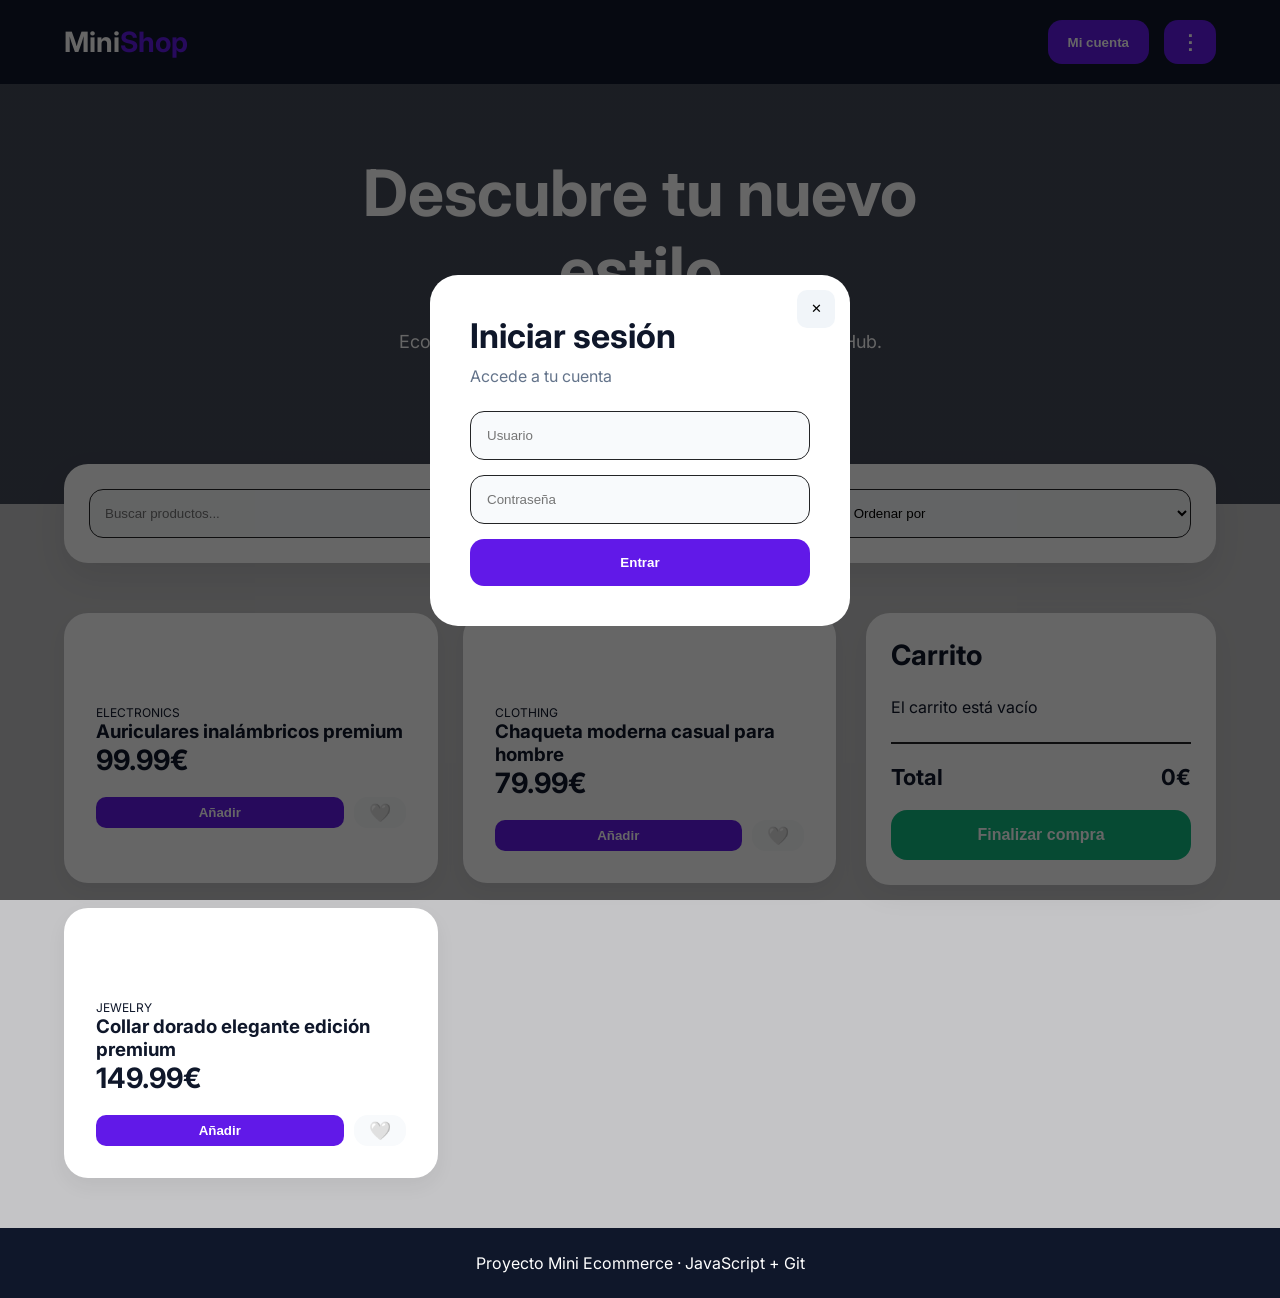
==== index.html @ d948d4ab "html" ====
<!DOCTYPE html>
<html lang="es">

<head>

  <meta charset="UTF-8">

  <meta name="viewport" content="width=device-width, initial-scale=1.0">

  <title>Mini Ecommerce</title>

  <!-- GOOGLE FONTS -->

  <link rel="preconnect" href="https://fonts.googleapis.com">

  <link rel="preconnect" href="https://fonts.gstatic.com" crossorigin>

  <link href="https://fonts.googleapis.com/css2?family=Inter:wght@300;400;500;600;700&display=swap" rel="stylesheet">

  <!-- CSS -->

  <link rel="stylesheet" href="../css/style.css">

</head>

<body>


  <!-- ========================================
  NAVBAR
  ========================================= -->

  <nav>

    <div class="nav-container">

      <!-- LOGO -->

      <div class="logo">

        Mini<span>Shop</span>

      </div>

      <!-- BOTONES NAV -->

     <div class="nav-actions">
    <button class="account-btn">
    Mi cuenta
  </button>
  <button id="adminHeaderBtn" class="admin-btn">Admin</button>

     <div class="dropdown">
      <button class="account-btn">⋮</button>
       <div class="dropdown-content">
       <a href="#" id="adminAccess">Acceso admin</a>
    </div>
  </div>

</div>

  </nav>



  <!-- ========================================
  HERO
  ========================================= -->

  <section class="hero">

    <div class="hero-content">

      <h1>

        Descubre tu nuevo estilo

      </h1>

      <p>

        Ecommerce realizado con JavaScript,
        Fetch API y GitHub.

      </p>

      <button id="buyButton">
        Comprar ahora
      </button>

    </div>

  </section>



  <!-- ========================================
  FILTROS
  ========================================= -->

  <section class="controls">

    <div class="controls-box">

      <!-- TODO:
      Buscador productos
      -->

      <input type="text" id="searchInput" placeholder="Buscar productos...">


      <!-- TODO:
      Filtro categorías
      -->

      <select id="categoryFilter">

        <option value="all">

          Todas las categorías

        </option>

      </select>


      <!-- TODO:
      Ordenaciones
      -->

      <select id="sortSelect">

        <option value="default">

          Ordenar por

        </option>

        <option value="priceAsc">

          Precio ↑

        </option>

        <option value="priceDesc">

          Precio ↓

        </option>

        <option value="az">

          A-Z

        </option>

        <option value="za">

          Z-A

        </option>

      </select>

    </div>

  </section>



  <!-- ========================================
  MAIN
  ========================================= -->

  <main class="main-layout">



    <!-- ========================================
    PRODUCTOS
    ========================================= -->

    <section class="products-grid" id="productsContainer">

      <!-- ========================================
      CARD EJEMPLO 1
      ========================================= -->

      <article class="product-card">

        <div class="product-image">

          <img src="https://fakestoreapi.com/img/81fPKd-2AYL._AC_SL1500_.jpg" alt="Producto ejemplo">

        </div>

        <div class="product-info">

          <p class="product-category">

            electronics

          </p>

          <h3 class="product-title">

            Auriculares inalámbricos premium

          </h3>

          <p class="product-price">

            99.99€

          </p>

          <div class="card-actions">

            <button class="add-btn">

              Añadir

            </button>

            <button class="fav-btn">

              🤍

            </button>

          </div>

        </div>

      </article>



      <!-- ========================================
      CARD EJEMPLO 2
      ========================================= -->

      <article class="product-card">

        <div class="product-image">

          <img src="https://fakestoreapi.com/img/71li-ujtlUL._AC_UX679_.jpg" alt="Producto ejemplo">

        </div>

        <div class="product-info">

          <p class="product-category">

            clothing

          </p>

          <h3 class="product-title">

            Chaqueta moderna casual para hombre

          </h3>

          <p class="product-price">

            79.99€

          </p>

          <div class="card-actions">

            <button class="add-btn">

              Añadir

            </button>

            <button class="fav-btn">

              🤍

            </button>

          </div>

        </div>

      </article>



      <!-- ========================================
      CARD EJEMPLO 3
      ========================================= -->

      <article class="product-card">

        <div class="product-image">

          <img src="https://fakestoreapi.com/img/61U7T1koQqL._AC_SX679_.jpg" alt="Producto ejemplo">

        </div>

        <div class="product-info">

          <p class="product-category">

            jewelry

          </p>

          <h3 class="product-title">

            Collar dorado elegante edición premium

          </h3>

          <p class="product-price">

            149.99€

          </p>

          <div class="card-actions">

            <button class="add-btn" data-id="${product.id}">

              Añadir

            </button>

            <button class="fav-btn" data-id="${product.id}">

              🤍

            </button>

          </div>

        </div>

      </article>

    </section>



    <!-- ========================================
    CARRITO
    ========================================= -->

    <aside class="cart-panel">

      <h2>

        Carrito

      </h2>


      <!-- TODO:
      Pintar carrito dinámicamente
      -->

      <div id="cartContainer">

        <!-- EJEMPLO ITEM -->

        <div class="cart-item">

          <div class="cart-item-info">

            <p class="cart-item-title">

              Producto ejemplo

            </p>

            <p class="cart-item-price">

              1 x 99.99€

            </p>

          </div>

          <button class="remove-btn">

            X

          </button>

        </div>

      </div>


      <!-- TOTAL -->

      <div class="cart-total">

        <span>

          Total

        </span>

        <span id="cartTotal">

          99.99€

        </span>

      </div>


      <!-- TODO:
      Vaciar carrito / checkout
      -->

      <button class="checkout-btn">

        Finalizar compra

      </button>

    </aside>

  </main>



  <!-- ========================================
  MODAL LOGIN
  ========================================= -->

  <div class="login-modal hidden" id="loginModal">

    <div class="login-box">

      <!-- BOTÓN CERRAR -->

      <button class="close-login" id="closeLogin">

        ✕

      </button>


      <!-- TÍTULO -->

      <h2>

        Iniciar sesión

      </h2>


      <p>

        Accede a tu cuenta

      </p>


      <!-- FORM LOGIN -->

      <form id="loginForm">

        <input type="text" id="username" name="username" placeholder="Usuario" required>

        <input type="password" id="password" name="password" placeholder="Contraseña" required>

        <button type="submit">

          Entrar

        </button>

      </form>

    </div>

  </div>



  <!-- ========================================
  FOOTER
  ========================================= -->

  <footer>

    <p>

      Proyecto Mini Ecommerce · JavaScript + Git

    </p>

  </footer>



  <!-- JAVASCRIPT -->

  <script src="../js/main.js"></script>

</body>

</html>
---- css/style.css ----
/* ========================================
RESET
======================================== */

*{
  margin:0;
  padding:0;
  box-sizing:border-box;
}

.prueba{
  background: red;
}

/* ========================================
VARIABLES
======================================== */

:root{

  --bg:#7a7a7e70;

  --white:#a09797;

  --text:#0f172a;

  --muted:#64748b;

  --primary:#6119e8;

  --primary-hover:#4600e8f8;

  --success:#10b981;

  --danger:#ef4444;

  --border:#232426;

}


/* ========================================
BODY
======================================== */

body{

  font-family:'Inter', sans-serif;

  background:var(--bg);

  color:var(--text);

}
/* ========================================
NAVBAR
======================================== */

nav{

  position:sticky;

  top:0;

  z-index:100;

  background:#0f172a;

  padding:20px 0;

}


.nav-container{

  width:90%;

  max-width:1400px;

  margin:auto;

  display:flex;

  justify-content:space-between;

  align-items:center;

}


.logo{

  font-size:28px;

  font-weight:700;

  color:white;

}


.logo span{

  color:var(--primary);

}


.nav-actions{

  display:flex;

  gap:15px;

}


.account-btn{

  border:none;

  background:var(--primary);

  color:white;

  padding:12px 20px;

  border-radius:14px;

  cursor:pointer;

  font-weight:600;

  transition:0.3s;

}


.account-btn:hover{

  background:var(--primary-hover);

}


/* ========================================
HERO
======================================== */

.hero{

  height:420px;

  background:
  linear-gradient(
    rgba(15,23,42,0.7),
    rgba(15,23,42,0.7)
  ),

  url("https://images.unsplash.com/photo-1523381210434-271e8be1f52b?q=80&w=1400&auto=format&fit=crop");

  background-size:cover;

  background-position:center;

  display:flex;

  justify-content:center;

  align-items:center;

  text-align:center;

  color:white;

  padding:20px;

}


.hero-content{

  max-width:700px;

}


.hero h1{

  font-size:64px;

  margin-bottom:20px;

}


.hero p{

  font-size:18px;

  line-height:1.6;

  margin-bottom:30px;

}


.hero button{

  border:none;

  background:var(--primary);

  color:white;

  padding:16px 30px;

  border-radius:14px;

  cursor:pointer;

  font-weight:600;

  transition:0.3s;

}


.hero button:hover{

  background:var(--primary-hover);

}


/* ========================================
FILTROS
======================================== */

.controls{

  width:90%;

  max-width:1400px;

  margin:auto;

  margin-top:-40px;

  position:relative;

  z-index:20;

}


.controls-box{

  background:white;

  border-radius:24px;

  padding:25px;

  display:flex;

  gap:15px;

  flex-wrap:wrap;

  box-shadow:0 15px 35px rgba(0,0,0,0.08);

}


.controls input,
.controls select{

  flex:1;

  min-width:220px;

  padding:15px;

  border-radius:14px;

  border:1px solid var(--border);

  background:#f8fafc;

  outline:none;

}


/* ========================================
MAIN LAYOUT
======================================== */

.main-layout{

  width:90%;

  max-width:1400px;

  margin:50px auto;

  display:grid;

  grid-template-columns:1fr 350px;

  gap:30px;

}


/* ========================================
PRODUCTOS
======================================== */

.products-grid{

  display:grid;

  grid-template-columns:
  repeat(auto-fit, minmax(260px,1fr));

  gap:25px;

}


/* ========================================
CARD PRODUCTO
======================================== */

.product-card{

  background:white;
  padding: 10px;

  border-radius:24px;

  overflow:hidden;

  transition:0.3s;

  box-shadow:0 8px 20px rgba(0,0,0,0.05);
}


.product-card:hover{

  transform:translateY(-8px);

  box-shadow:0 20px 40px rgba(0,0,0,0.08);

}


.product-image{

  height:260px;

  background:white;

  display:flex;

  justify-content:center;

  align-items:center;

  padding:30px;

}


.product-image img{

  max-width:100%;

  max-height:100%;

  object-fit:contain;

}


.product-info{

  padding:22px;

}


.product-category{

  font-size:12px;

  text-transform:uppercase;

}

/* FAVORITOS */
.fav-btn{
  border: none;
  background: transparent;
  font-size:18px;
  cursor: pointer;
  transition: color 0.15s ease;
  color: #666;
}
.fav-btn.favorited{
  color: var(--danger);
}

/* Avatar en navbar */
.nav-avatar{
  width:28px;
  height:28px;
  border-radius:50%;
  object-fit:cover;
  vertical-align:middle;
  margin-right:8px;
  border:2px solid rgba(255,255,255,0.06);
}

/* Menú de cuenta (avatar) */
.account-menu{
  position: absolute;
  background: white;
  box-shadow: 0 10px 30px rgba(0,0,0,0.12);
  border-radius:10px;
  overflow:hidden;
  z-index:1500;
  min-width:160px;
}
.account-menu a, .account-menu button{
  display:block;
  padding:12px 16px;
  color:var(--text);
  text-decoration:none;
  background:transparent;
  border:0;
  text-align:left;
  width:100%;
  cursor:pointer;
}
.account-menu a:hover, .account-menu button:hover{
  background:#f3f4f6;
}

  color:var(--primary);

  margin-bottom:10px;

  font-weight:700;

}


.product-title{
  text-align: center;
  font-size:18px;

  margin-bottom:15px;

  line-height:1.4;

  min-height:50px;

}


.product-price{

  font-size:28px;

  font-weight:700;

  margin-bottom:20px;

}


.card-actions{

  display:flex;

  gap:10px;

}


/* ========================================
BOTONES CARD
======================================== */

.add-btn{

  flex:1;

  border:none;

  background:var(--primary);

  color:white;

  padding:14px;

  border-radius:14px;

  cursor:pointer;

  font-weight:600;

  transition:0.3s;

}


.add-btn:hover{

  background:var(--primary-hover);

}


.fav-btn{

  width:52px;

  border:none;

  border-radius:14px;

  background:#f8fafc;

  cursor:pointer;

  font-size:18px;

  transition:0.3s;

}


.fav-btn:hover{

  background:#fee2e2;

}


/* ========================================
CARRITO
======================================== */

.cart-panel{

  background:white;

  border-radius:24px;

  padding:25px;

  height:fit-content;

  position:sticky;

  top:100px;

  box-shadow:0 10px 30px rgba(0,0,0,0.05);

}


.cart-panel h2{

  margin-bottom:25px;

  font-size:28px;

}


.cart-item{

  display:flex;

  justify-content:space-between;

  align-items:center;

  padding:15px 0;

  border-bottom:1px solid var(--border);

}


.cart-item-info{

  flex:1;

}


.cart-item-title{

  font-size:14px;

  font-weight:600;

  margin-bottom:5px;

}


.cart-item-price{

  color:var(--muted);

  font-size:14px;

}


.remove-btn{

  width:36px;

  height:36px;

  border:none;

  border-radius:10px;

  background:#fee2e2;

  color:var(--danger);

  cursor:pointer;

  font-weight:bold;

}


.cart-total{

  margin-top:25px;

  padding-top:20px;

  border-top:2px solid var(--border);

  display:flex;

  justify-content:space-between;

  font-size:22px;

  font-weight:700;

}


/* ========================================
CHECKOUT BUTTON
======================================== */

.checkout-btn{

  width:100%;

  margin-top:20px;

  border:none;

  background:var(--success);

  color:white;

  padding:16px;

  border-radius:16px;

  cursor:pointer;

  font-size:16px;

  font-weight:600;

}


/* ========================================
LOGIN MODAL
======================================== */

.login-modal{

  position:fixed;

  inset:0;

  background:rgba(0,0,0,0.6);

  display:flex;

  justify-content:center;

  align-items:center;

  z-index:999;

}


.login-modal.hidden{

  display:none;

}


.login-box{

  width:100%;

  max-width:420px;

  background:white;

  padding:40px;

  border-radius:28px;

  position:relative;

}


.login-box h2{

  font-size:34px;

  margin-bottom:10px;

}


.login-box p{

  color:var(--muted);

  margin-bottom:25px;

}


.login-box form{

  display:flex;

  flex-direction:column;

  gap:15px;

}


.login-box input{

  padding:16px;

  border-radius:14px;

  border:1px solid var(--border);

  background:#f8fafc;

  outline:none;

}


.login-box button[type="submit"]{

  border:none;

  background:var(--primary);

  color:white;

  padding:16px;

  border-radius:14px;

  cursor:pointer;

  font-weight:600;

}


.close-login{

  position:absolute;

  top:15px;

  right:15px;

  width:38px;

  height:38px;

  border:none;

  border-radius:10px;

  background:#f1f5f9;

  cursor:pointer;

}


/* ========================================
FOOTER
======================================== */

footer{

  margin-top:50px;

  background:#0f172a;

  color:white;

  text-align:center;

  padding:25px;

}


/* ========================================
RESPONSIVE
======================================== */

@media(max-width:1100px){

  .main-layout{

    grid-template-columns:1fr;

  }

}


@media(max-width:768px){

  .hero h1{

    font-size:42px;

  }

}



/*BOTON DETALLES 
*/

.details-btn {

   border:none;

  background:var(--primary);

  color:white;

  padding:12px 20px;

  border-radius:14px;

  cursor:pointer;

  font-weight:600;

  transition:0.3s;

}


/*DEPLEGABLE*/

/* Dropdown container */
.dropdown {
  position: relative;
  display: inline-block;
}

/* Dropdown button (los tres puntitos) */
.dropdown .account-btn {
  padding: 12px 16px;
  font-size: 20px;
  line-height: 1;
}

/* Dropdown content (inicialmente oculto) */
.dropdown-content {
  display: none;
  position: absolute;
  background-color: white;
  min-width: 160px;
  box-shadow: 0px 8px 16px rgba(0,0,0,0.2);
  border-radius: 10px;
  z-index: 1000;
  right: 0;
  top: 100%;
  overflow: hidden;
}

/* Links dentro del dropdown */
.dropdown-content a {
  color: var(--text);
  padding: 12px 16px;
  text-decoration: none;
  display: block;
  transition: 0.2s;
}

.dropdown-content a:hover {
  background-color: var(--primary-hover);
  color: white;
}

/* Mostrar dropdown al pasar el mouse */
.dropdown:hover .dropdown-content {
  display: block;
  cursor: pointer;
}

/* Visible class for click toggle (mobile) */
.dropdown-content.visible{
  display:block;
}

/* ============================
   Admin panel styles
   ============================ */
.container{
  width:90%;
  max-width:1100px;
  margin:32px auto;
}
.header{
  display:flex;
  align-items:center;
  justify-content:space-between;
  gap:16px;
  margin-bottom:18px;
}
.stats{
  display:grid;
  grid-template-columns:repeat(4,1fr);
  gap:16px;
  margin-bottom:18px;
}
.stat-card{
  background:white;
  padding:18px;
  border-radius:12px;
  box-shadow:0 8px 20px rgba(0,0,0,0.04);
  text-align:center;
}
.table-container{
  background:white;
  padding:12px;
  border-radius:12px;
  box-shadow:0 8px 20px rgba(0,0,0,0.04);
}
.table-container table{width:100%;border-collapse:collapse}
.table-container th,.table-container td{padding:10px;border-bottom:1px solid #f1f5f9}
.product-image{width:56px;height:56px;object-fit:contain}
.actions button{margin-right:8px;padding:8px 12px;border-radius:8px;border:none;cursor:pointer}
.add-btn{background:var(--primary);color:#fff;padding:8px 12px;border-radius:10px;border:none}
.save-btn{background:var(--success);color:#fff;padding:10px 14px;border-radius:10px;border:none}
.modal{position:fixed;inset:0;background:rgba(0,0,0,0.5);display:flex;align-items:center;justify-content:center}
.modal .modal-content{background:white;padding:20px;border-radius:12px;width:420px}

@media(max-width:900px){
  .stats{grid-template-columns:repeat(2,1fr)}
}
@media(max-width:600px){
  .stats{grid-template-columns:1fr}
}

/* Admin header button */
.admin-btn, #adminHeaderBtn{
  border:none;
  background:var(--primary);
  color:white;
  padding:10px 14px;
  border-radius:12px;
  cursor:pointer;
  font-weight:700;
}
.admin-btn:hover, #adminHeaderBtn:hover{ background:var(--primary-hover); }
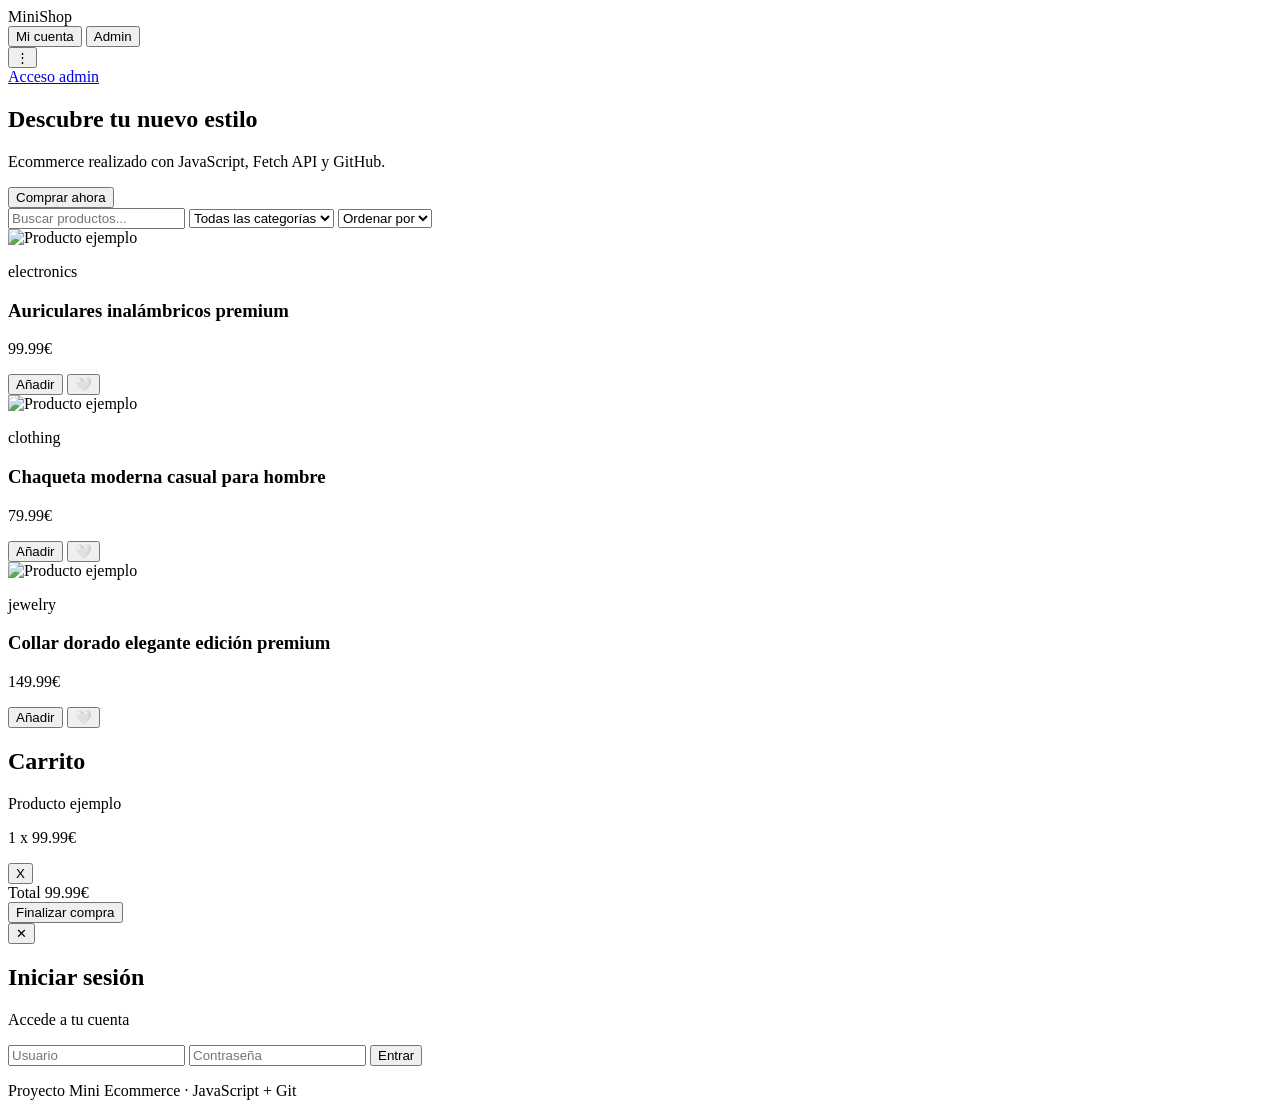
==== commit 72dbc235: "Fix HTML encoding issues in index.html" ====
--- a/index.html
+++ b/index.html
@@ -19,7 +19,7 @@
 
   <!-- CSS -->
 
-  <link rel="stylesheet" href="../css/style.css">
+  <link rel="stylesheet" href="style.css">
 
 </head>
 
@@ -504,8 +504,8 @@
 
   <!-- JAVASCRIPT -->
 
-  <script src="../js/main.js"></script>
+  <script src="main.js"></script>
 
 </body>
 
-</html>+</html>
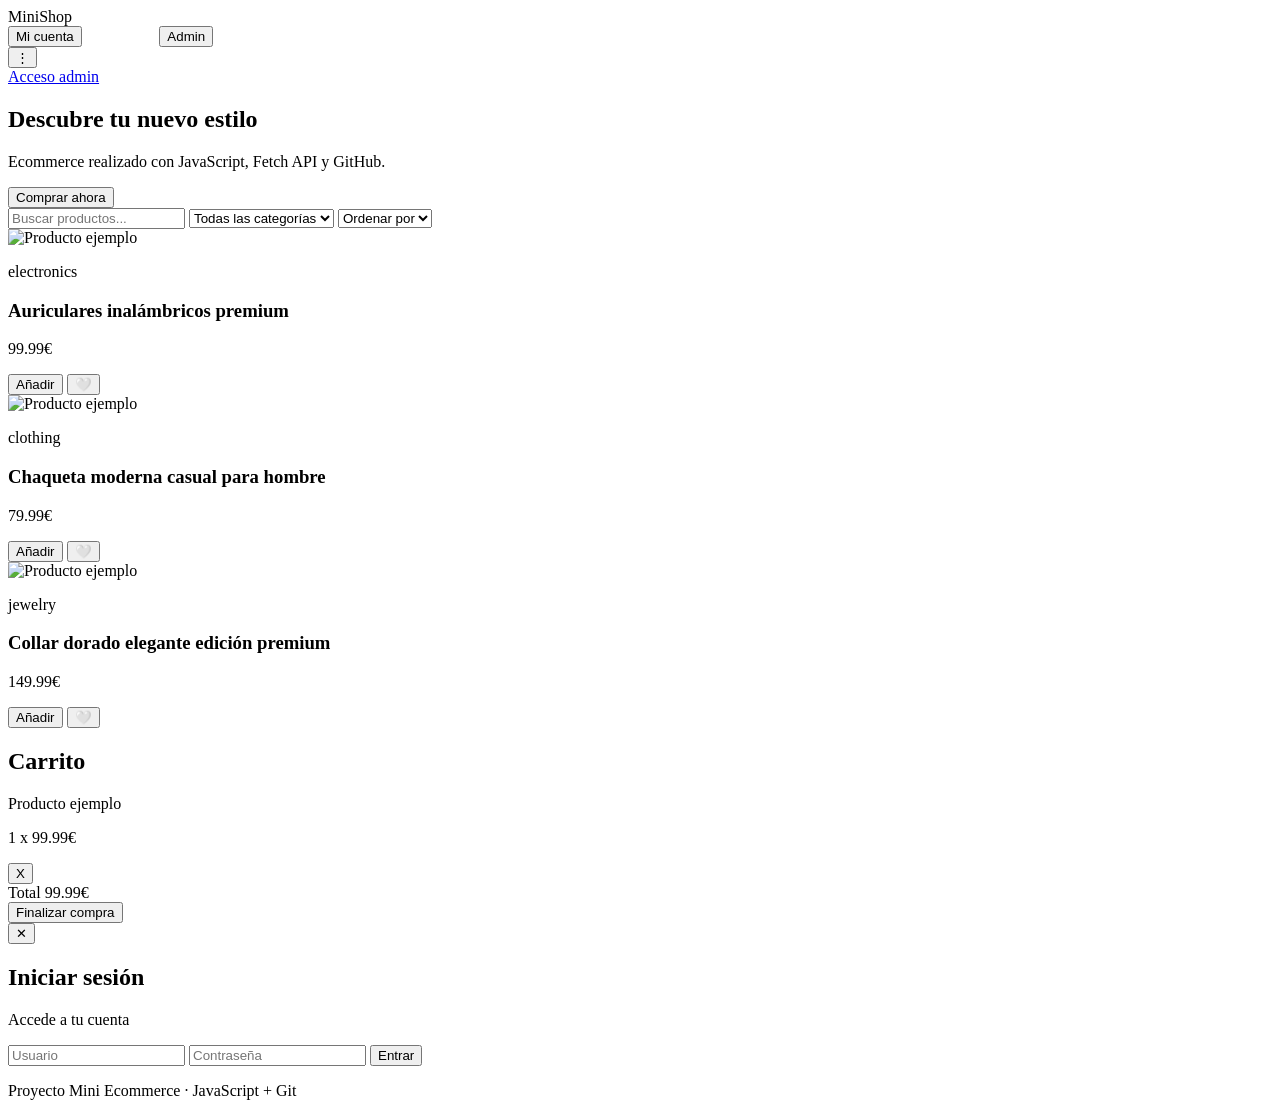
==== commit 160387e3: "new index" ====
--- a/index.html
+++ b/index.html
@@ -19,7 +19,7 @@
 
   <!-- CSS -->
 
-  <link rel="stylesheet" href="style.css">
+  <link rel="stylesheet" href="../css/style.css">
 
 </head>
 
@@ -48,6 +48,7 @@
     <button class="account-btn">
     Mi cuenta
   </button>
+  <a id="profileLink" class="profile-link" href="perfil_boiler.html" style="color:white;text-decoration:none;padding:12px 16px;border-radius:12px;background:transparent;border:1px solid rgba(255,255,255,0.06);">Perfil</a>
   <button id="adminHeaderBtn" class="admin-btn">Admin</button>
 
      <div class="dropdown">
@@ -504,7 +505,7 @@
 
   <!-- JAVASCRIPT -->
 
-  <script src="main.js"></script>
+  <script src="../js/main.js"></script>
 
 </body>
 
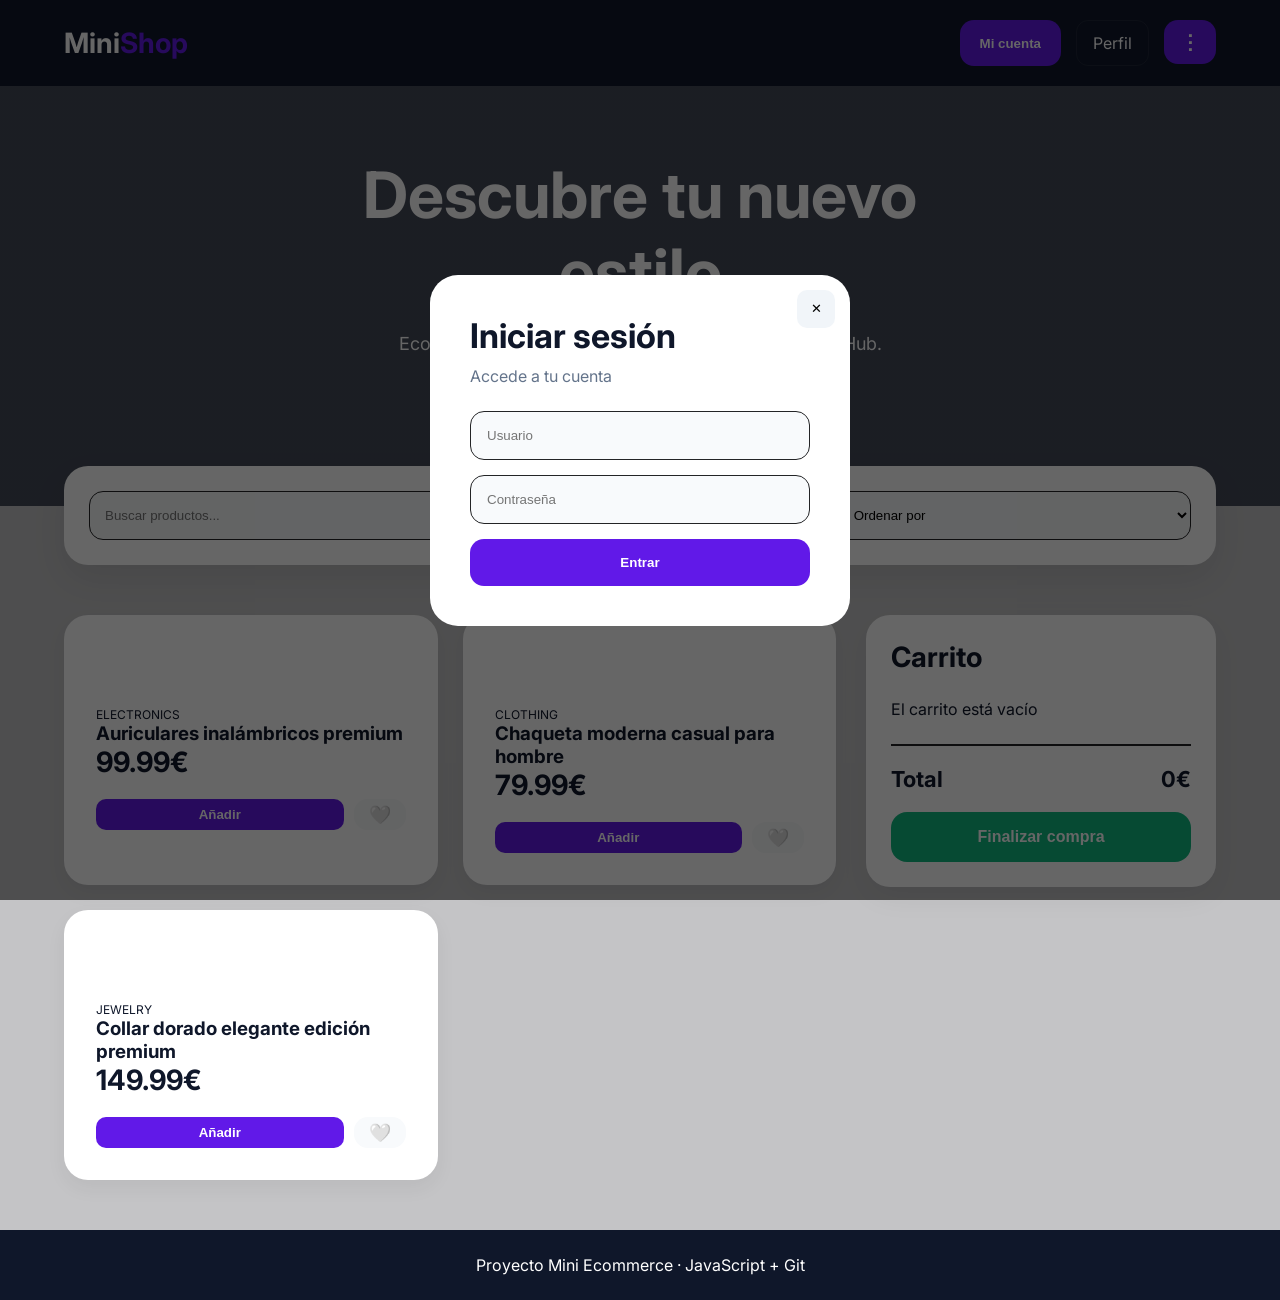
==== commit 70213bba: "editar index" ====
--- a/index.html
+++ b/index.html
@@ -19,7 +19,7 @@
 
   <!-- CSS -->
 
-  <link rel="stylesheet" href="../css/style.css">
+  <link rel="stylesheet" href="style.css">
 
 </head>
 
@@ -505,7 +505,7 @@
 
   <!-- JAVASCRIPT -->
 
-  <script src="../js/main.js"></script>
+  <script src="main.js"></script>
 
 </body>
 
--- a/style.css
+++ b/style.css
@@ -0,0 +1,1015 @@
+/* ========================================
+RESET
+======================================== */
+
+*{
+  margin:0;
+  padding:0;
+  box-sizing:border-box;
+}
+
+.prueba{
+  background: red;
+}
+
+/* ========================================
+VARIABLES
+======================================== */
+
+:root{
+
+  --bg:#7a7a7e70;
+
+  --white:#a09797;
+
+  --text:#0f172a;
+
+  --muted:#64748b;
+
+  --primary:#6119e8;
+
+  --primary-hover:#4600e8f8;
+
+  --success:#10b981;
+
+  --danger:#ef4444;
+
+  --border:#232426;
+
+}
+
+
+/* ========================================
+BODY
+======================================== */
+
+body{
+
+  font-family:'Inter', sans-serif;
+
+  background:var(--bg);
+
+  color:var(--text);
+
+}
+/* ========================================
+NAVBAR
+======================================== */
+
+nav{
+
+  position:sticky;
+
+  top:0;
+
+  z-index:100;
+
+  background:#0f172a;
+
+  padding:20px 0;
+
+}
+
+
+.nav-container{
+
+  width:90%;
+
+  max-width:1400px;
+
+  margin:auto;
+
+  display:flex;
+
+  justify-content:space-between;
+
+  align-items:center;
+
+}
+
+
+.logo{
+
+  font-size:28px;
+
+  font-weight:700;
+
+  color:white;
+
+}
+
+
+.logo span{
+
+  color:var(--primary);
+
+}
+
+
+.nav-actions{
+
+  display:flex;
+
+  gap:15px;
+
+}
+
+
+.account-btn{
+
+  border:none;
+
+  background:var(--primary);
+
+  color:white;
+
+  padding:12px 20px;
+
+  border-radius:14px;
+
+  cursor:pointer;
+
+  font-weight:600;
+
+  transition:0.3s;
+
+}
+
+
+.account-btn:hover{
+
+  background:var(--primary-hover);
+
+}
+
+
+/* ========================================
+HERO
+======================================== */
+
+.hero{
+
+  height:420px;
+
+  background:
+  linear-gradient(
+    rgba(15,23,42,0.7),
+    rgba(15,23,42,0.7)
+  ),
+
+  url("https://images.unsplash.com/photo-1523381210434-271e8be1f52b?q=80&w=1400&auto=format&fit=crop");
+
+  background-size:cover;
+
+  background-position:center;
+
+  display:flex;
+
+  justify-content:center;
+
+  align-items:center;
+
+  text-align:center;
+
+  color:white;
+
+  padding:20px;
+
+}
+
+
+.hero-content{
+
+  max-width:700px;
+
+}
+
+
+.hero h1{
+
+  font-size:64px;
+
+  margin-bottom:20px;
+
+}
+
+
+.hero p{
+
+  font-size:18px;
+
+  line-height:1.6;
+
+  margin-bottom:30px;
+
+}
+
+
+.hero button{
+
+  border:none;
+
+  background:var(--primary);
+
+  color:white;
+
+  padding:16px 30px;
+
+  border-radius:14px;
+
+  cursor:pointer;
+
+  font-weight:600;
+
+  transition:0.3s;
+
+}
+
+
+.hero button:hover{
+
+  background:var(--primary-hover);
+
+}
+
+
+/* ========================================
+FILTROS
+======================================== */
+
+.controls{
+
+  width:90%;
+
+  max-width:1400px;
+
+  margin:auto;
+
+  margin-top:-40px;
+
+  position:relative;
+
+  z-index:20;
+
+}
+
+
+.controls-box{
+
+  background:white;
+
+  border-radius:24px;
+
+  padding:25px;
+
+  display:flex;
+
+  gap:15px;
+
+  flex-wrap:wrap;
+
+  box-shadow:0 15px 35px rgba(0,0,0,0.08);
+
+}
+
+
+.controls input,
+.controls select{
+
+  flex:1;
+
+  min-width:220px;
+
+  padding:15px;
+
+  border-radius:14px;
+
+  border:1px solid var(--border);
+
+  background:#f8fafc;
+
+  outline:none;
+
+}
+
+
+/* ========================================
+MAIN LAYOUT
+======================================== */
+
+.main-layout{
+
+  width:90%;
+
+  max-width:1400px;
+
+  margin:50px auto;
+
+  display:grid;
+
+  grid-template-columns:1fr 350px;
+
+  gap:30px;
+
+}
+
+
+/* ========================================
+PRODUCTOS
+======================================== */
+
+.products-grid{
+
+  display:grid;
+
+  grid-template-columns:
+  repeat(auto-fit, minmax(260px,1fr));
+
+  gap:25px;
+
+}
+
+
+/* ========================================
+CARD PRODUCTO
+======================================== */
+
+.product-card{
+
+  background:white;
+  padding: 10px;
+
+  border-radius:24px;
+
+  overflow:hidden;
+
+  transition:0.3s;
+
+  box-shadow:0 8px 20px rgba(0,0,0,0.05);
+}
+
+
+.product-card:hover{
+
+  transform:translateY(-8px);
+
+  box-shadow:0 20px 40px rgba(0,0,0,0.08);
+
+}
+
+
+.product-image{
+
+  height:260px;
+
+  background:white;
+
+  display:flex;
+
+  justify-content:center;
+
+  align-items:center;
+
+  padding:30px;
+
+}
+
+
+.product-image img{
+
+  max-width:100%;
+
+  max-height:100%;
+
+  object-fit:contain;
+
+}
+
+
+.product-info{
+
+  padding:22px;
+
+}
+
+
+.product-category{
+
+  font-size:12px;
+
+  text-transform:uppercase;
+
+}
+
+/* FAVORITOS */
+.fav-btn{
+  border: none;
+  background: transparent;
+  font-size:18px;
+  cursor: pointer;
+  transition: color 0.15s ease;
+  color: #666;
+}
+.fav-btn.favorited{
+  color: var(--danger);
+}
+
+/* Avatar en navbar */
+.nav-avatar{
+  width:28px;
+  height:28px;
+  border-radius:50%;
+  object-fit:cover;
+  vertical-align:middle;
+  margin-right:8px;
+  border:2px solid rgba(255,255,255,0.06);
+}
+
+/* Menú de cuenta (avatar) */
+.account-menu{
+  position: absolute;
+  background: white;
+  box-shadow: 0 10px 30px rgba(0,0,0,0.12);
+  border-radius:10px;
+  overflow:hidden;
+  z-index:1500;
+  min-width:160px;
+}
+.account-menu a, .account-menu button{
+  display:block;
+  padding:12px 16px;
+  color:var(--text);
+  text-decoration:none;
+  background:transparent;
+  border:0;
+  text-align:left;
+  width:100%;
+  cursor:pointer;
+}
+.account-menu a:hover, .account-menu button:hover{
+  background:#f3f4f6;
+}
+
+  color:var(--primary);
+
+  margin-bottom:10px;
+
+  font-weight:700;
+
+}
+
+
+.product-title{
+  text-align: center;
+  font-size:18px;
+
+  margin-bottom:15px;
+
+  line-height:1.4;
+
+  min-height:50px;
+
+}
+
+
+.product-price{
+
+  font-size:28px;
+
+  font-weight:700;
+
+  margin-bottom:20px;
+
+}
+
+
+.card-actions{
+
+  display:flex;
+
+  gap:10px;
+
+}
+
+
+/* ========================================
+BOTONES CARD
+======================================== */
+
+.add-btn{
+
+  flex:1;
+
+  border:none;
+
+  background:var(--primary);
+
+  color:white;
+
+  padding:14px;
+
+  border-radius:14px;
+
+  cursor:pointer;
+
+  font-weight:600;
+
+  transition:0.3s;
+
+}
+
+
+.add-btn:hover{
+
+  background:var(--primary-hover);
+
+}
+
+
+.fav-btn{
+
+  width:52px;
+
+  border:none;
+
+  border-radius:14px;
+
+  background:#f8fafc;
+
+  cursor:pointer;
+
+  font-size:18px;
+
+  transition:0.3s;
+
+}
+
+
+.fav-btn:hover{
+
+  background:#fee2e2;
+
+}
+
+
+/* ========================================
+CARRITO
+======================================== */
+
+.cart-panel{
+
+  background:white;
+
+  border-radius:24px;
+
+  padding:25px;
+
+  height:fit-content;
+
+  position:sticky;
+
+  top:100px;
+
+  box-shadow:0 10px 30px rgba(0,0,0,0.05);
+
+}
+
+
+.cart-panel h2{
+
+  margin-bottom:25px;
+
+  font-size:28px;
+
+}
+
+
+.cart-item{
+
+  display:flex;
+
+  justify-content:space-between;
+
+  align-items:center;
+
+  padding:15px 0;
+
+  border-bottom:1px solid var(--border);
+
+}
+
+
+.cart-item-info{
+
+  flex:1;
+
+}
+
+
+.cart-item-title{
+
+  font-size:14px;
+
+  font-weight:600;
+
+  margin-bottom:5px;
+
+}
+
+
+.cart-item-price{
+
+  color:var(--muted);
+
+  font-size:14px;
+
+}
+
+
+.remove-btn{
+
+  width:36px;
+
+  height:36px;
+
+  border:none;
+
+  border-radius:10px;
+
+  background:#fee2e2;
+
+  color:var(--danger);
+
+  cursor:pointer;
+
+  font-weight:bold;
+
+}
+
+
+.cart-total{
+
+  margin-top:25px;
+
+  padding-top:20px;
+
+  border-top:2px solid var(--border);
+
+  display:flex;
+
+  justify-content:space-between;
+
+  font-size:22px;
+
+  font-weight:700;
+
+}
+
+
+/* ========================================
+CHECKOUT BUTTON
+======================================== */
+
+.checkout-btn{
+
+  width:100%;
+
+  margin-top:20px;
+
+  border:none;
+
+  background:var(--success);
+
+  color:white;
+
+  padding:16px;
+
+  border-radius:16px;
+
+  cursor:pointer;
+
+  font-size:16px;
+
+  font-weight:600;
+
+}
+
+
+/* ========================================
+LOGIN MODAL
+======================================== */
+
+.login-modal{
+
+  position:fixed;
+
+  inset:0;
+
+  background:rgba(0,0,0,0.6);
+
+  display:flex;
+
+  justify-content:center;
+
+  align-items:center;
+
+  z-index:999;
+
+}
+
+
+.login-modal.hidden{
+
+  display:none;
+
+}
+
+
+.login-box{
+
+  width:100%;
+
+  max-width:420px;
+
+  background:white;
+
+  padding:40px;
+
+  border-radius:28px;
+
+  position:relative;
+
+}
+
+
+.login-box h2{
+
+  font-size:34px;
+
+  margin-bottom:10px;
+
+}
+
+
+.login-box p{
+
+  color:var(--muted);
+
+  margin-bottom:25px;
+
+}
+
+
+.login-box form{
+
+  display:flex;
+
+  flex-direction:column;
+
+  gap:15px;
+
+}
+
+
+.login-box input{
+
+  padding:16px;
+
+  border-radius:14px;
+
+  border:1px solid var(--border);
+
+  background:#f8fafc;
+
+  outline:none;
+
+}
+
+
+.login-box button[type="submit"]{
+
+  border:none;
+
+  background:var(--primary);
+
+  color:white;
+
+  padding:16px;
+
+  border-radius:14px;
+
+  cursor:pointer;
+
+  font-weight:600;
+
+}
+
+
+.close-login{
+
+  position:absolute;
+
+  top:15px;
+
+  right:15px;
+
+  width:38px;
+
+  height:38px;
+
+  border:none;
+
+  border-radius:10px;
+
+  background:#f1f5f9;
+
+  cursor:pointer;
+
+}
+
+
+/* ========================================
+FOOTER
+======================================== */
+
+footer{
+
+  margin-top:50px;
+
+  background:#0f172a;
+
+  color:white;
+
+  text-align:center;
+
+  padding:25px;
+
+}
+
+
+/* ========================================
+RESPONSIVE
+======================================== */
+
+@media(max-width:1100px){
+
+  .main-layout{
+
+    grid-template-columns:1fr;
+
+  }
+
+}
+
+
+@media(max-width:768px){
+
+  .hero h1{
+
+    font-size:42px;
+
+  }
+
+}
+
+
+
+/*BOTON DETALLES 
+*/
+
+.details-btn {
+
+   border:none;
+
+  background:var(--primary);
+
+  color:white;
+
+  padding:12px 20px;
+
+  border-radius:14px;
+
+  cursor:pointer;
+
+  font-weight:600;
+
+  transition:0.3s;
+
+}
+
+
+/*DEPLEGABLE*/
+
+/* Dropdown container */
+.dropdown {
+  position: relative;
+  display: inline-block;
+}
+
+/* Dropdown button (los tres puntitos) */
+.dropdown .account-btn {
+  padding: 12px 16px;
+  font-size: 20px;
+  line-height: 1;
+}
+
+/* Dropdown content (inicialmente oculto) */
+.dropdown-content {
+  display: none;
+  position: absolute;
+  background-color: white;
+  min-width: 160px;
+  box-shadow: 0px 8px 16px rgba(0,0,0,0.2);
+  border-radius: 10px;
+  z-index: 1000;
+  right: 0;
+  top: 100%;
+  overflow: hidden;
+}
+
+/* Links dentro del dropdown */
+.dropdown-content a {
+  color: var(--text);
+  padding: 12px 16px;
+  text-decoration: none;
+  display: block;
+  transition: 0.2s;
+}
+
+.dropdown-content a:hover {
+  background-color: var(--primary-hover);
+  color: white;
+}
+
+/* Mostrar dropdown al pasar el mouse */
+.dropdown:hover .dropdown-content {
+  display: block;
+  cursor: pointer;
+}
+
+/* Visible class for click toggle (mobile) */
+.dropdown-content.visible{
+  display:block;
+}
+
+/* ============================
+   Admin panel styles
+   ============================ */
+.container{
+  width:90%;
+  max-width:1100px;
+  margin:32px auto;
+}
+.header{
+  display:flex;
+  align-items:center;
+  justify-content:space-between;
+  gap:16px;
+  margin-bottom:18px;
+}
+.stats{
+  display:grid;
+  grid-template-columns:repeat(4,1fr);
+  gap:16px;
+  margin-bottom:18px;
+}
+.stat-card{
+  background:white;
+  padding:18px;
+  border-radius:12px;
+  box-shadow:0 8px 20px rgba(0,0,0,0.04);
+  text-align:center;
+}
+.table-container{
+  background:white;
+  padding:12px;
+  border-radius:12px;
+  box-shadow:0 8px 20px rgba(0,0,0,0.04);
+}
+.table-container table{width:100%;border-collapse:collapse}
+.table-container th,.table-container td{padding:10px;border-bottom:1px solid #f1f5f9}
+.product-image{width:56px;height:56px;object-fit:contain}
+.actions button{margin-right:8px;padding:8px 12px;border-radius:8px;border:none;cursor:pointer}
+.add-btn{background:var(--primary);color:#fff;padding:8px 12px;border-radius:10px;border:none}
+.save-btn{background:var(--success);color:#fff;padding:10px 14px;border-radius:10px;border:none}
+.modal{position:fixed;inset:0;background:rgba(0,0,0,0.5);display:flex;align-items:center;justify-content:center}
+.modal .modal-content{background:white;padding:20px;border-radius:12px;width:420px}
+
+@media(max-width:900px){
+  .stats{grid-template-columns:repeat(2,1fr)}
+}
+@media(max-width:600px){
+  .stats{grid-template-columns:1fr}
+}
+
+/* Admin header button */
+.admin-btn, #adminHeaderBtn{
+  border:none;
+  background:var(--primary);
+  color:white;
+  padding:10px 14px;
+  border-radius:12px;
+  cursor:pointer;
+  font-weight:700;
+}
+.admin-btn:hover, #adminHeaderBtn:hover{ background:var(--primary-hover); }
